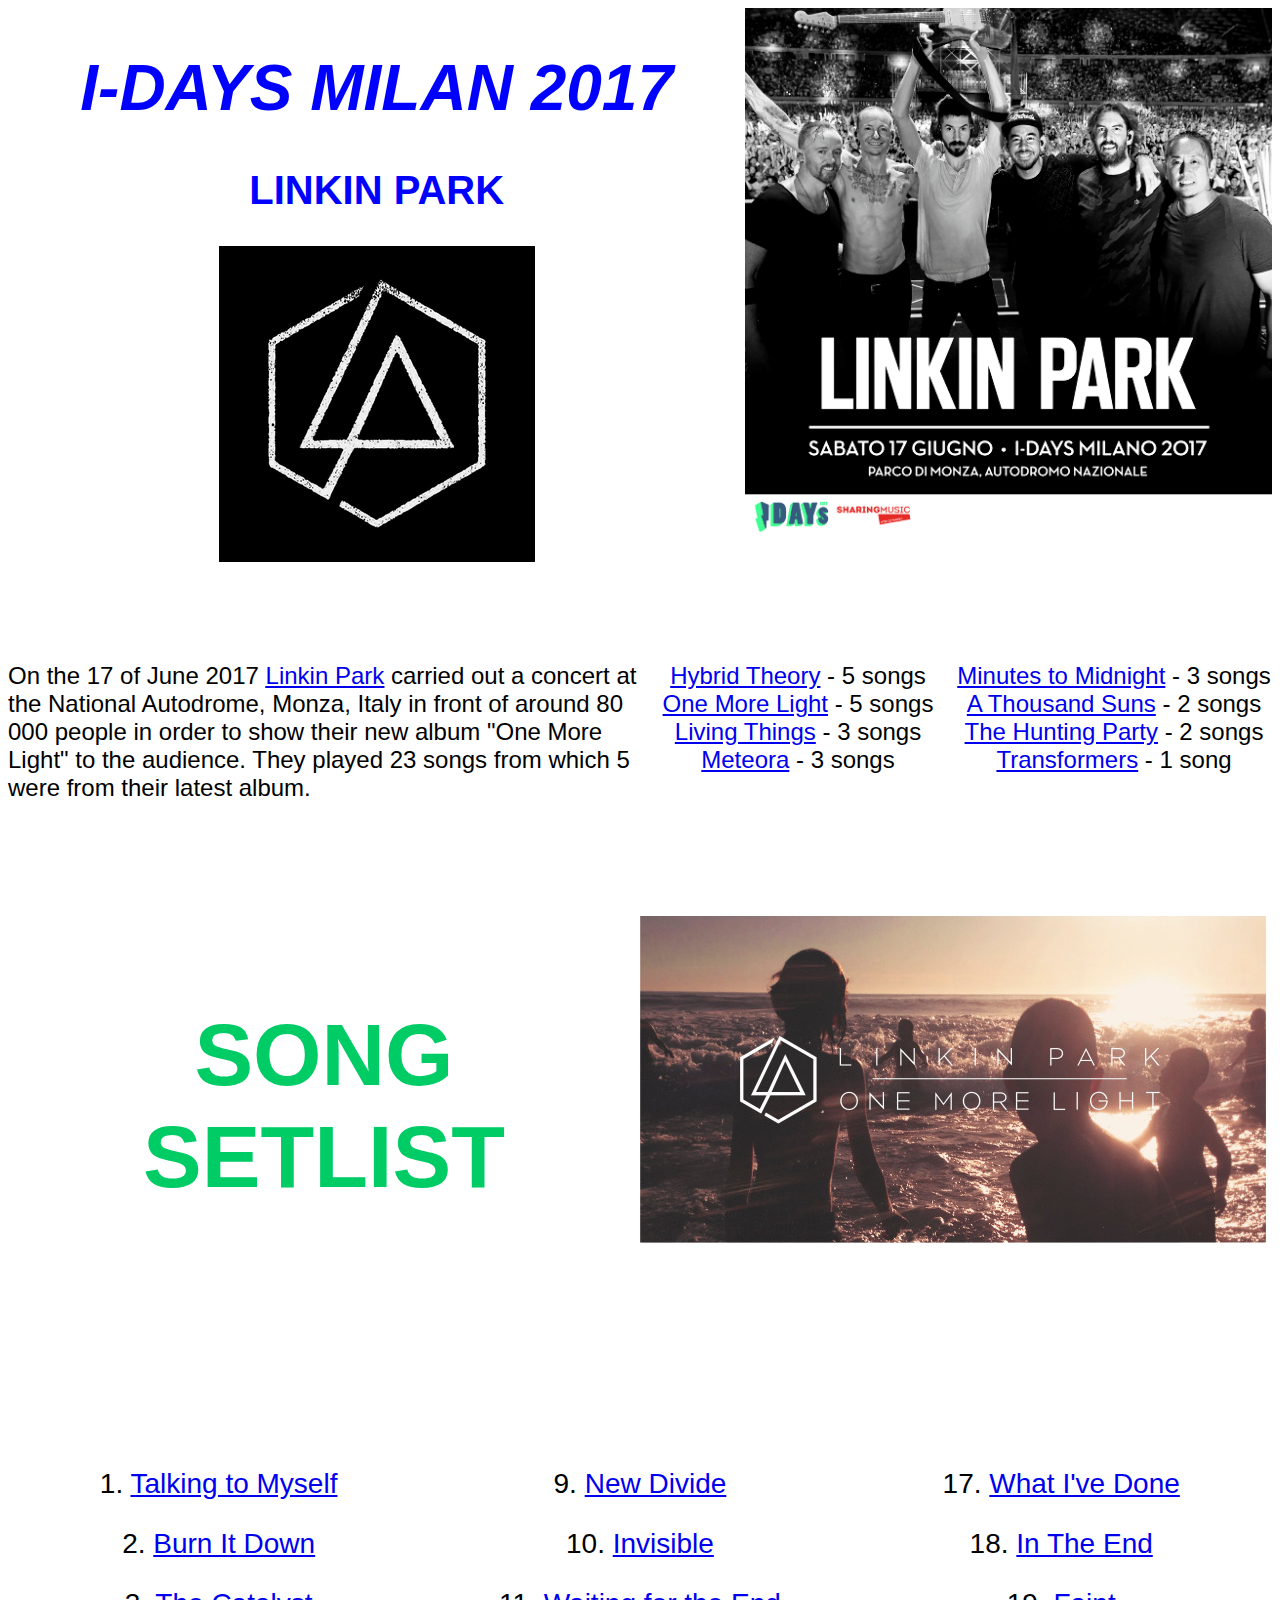
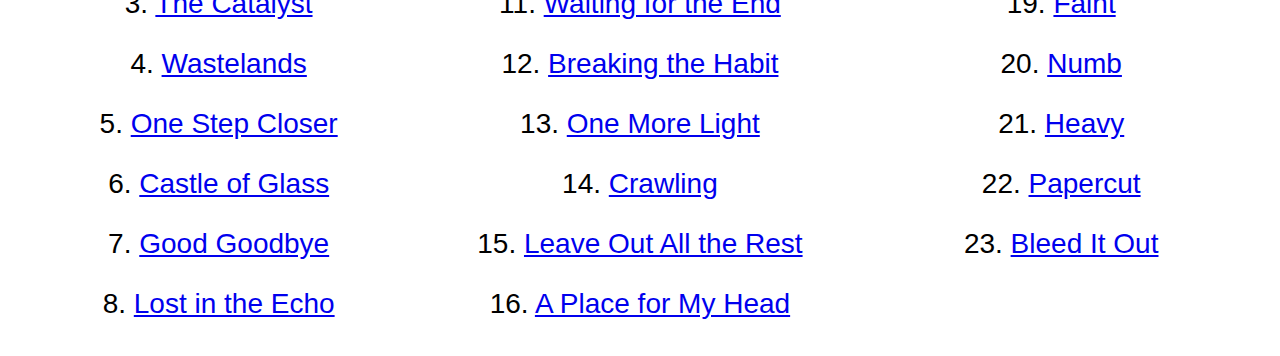
==== index.html @ 627f9f1a "Add files via upload" ====
<!DOCTYPE html>
<html>
<head>
<link rel="stylesheet" type="text/css" href="Linkin_Park.css" />
<meta name="viewport" content="width=device-width, initial-scale=1.0">
</head>
<body>
<div class="row">
<div class="col-7 col-m-12">
<h1><b><i>I-DAYS MILAN 2017</i></b></h1>
<h2>LINKIN PARK</h2>
<div id="logo">
<center><img src="Linkin_Park_2017_logo.png"></center>
</div>
</div>
<div class="col-5 col-m-12">
<center><img src="Linkin_Park_photo.png"></center>
</div>
</div>
<br><br><br><br>
<div class="row">
<div id="paragraph" class="col-6 col-m-12">
<p>
On the 17 of June 2017 <u><a href="https://en.wikipedia.org/wiki/Linkin_Park">Linkin Park</a></u> carried out a concert at the National Autodrome, Monza,  Italy in front of around 80 000 people in order to show their new album "One More Light" to the audience. They played 23 songs from which 5 were from their latest album.
</p>
</div>
<div id="statistics1" class="col-3 col-m-6">
<p>
<a href="https://www.youtube.com/watch?v=vjVkXlxsO8Q&list=PLgwUvJ_atkZIzs0-MA5KVEh9YtwdCRQ5C">Hybrid Theory</a> - 5 songs <br>
<a href="https://www.youtube.com/watch?v=FY9v147BZuE&list=PLlqZM4covn1H69IAGko-oNj0lubezFQms">One More Light</a> - 5 songs <br>
<a href="https://www.youtube.com/watch?v=co4YpHTqmfQ&list=PL3Mz0OqlDQ5EaftocSAE4r5tFYftvGJnk">Living Things</a> - 3 songs <br>
<a href="https://www.youtube.com/watch?v=U6R-twDkrcI&list=PLTHw-6_pYJCHEDyPbJFmj0QQDnTNs4hc3">Meteora</a> - 3 songs <br>
</p>
</div>
<div id="statistics2" class="col-3 col-m-6">
<p>
<a href="https://www.youtube.com/watch?v=Me7TJDHCELk&list=PLlqZM4covn1Hwm1mBboaE3m_O_A5yEqiP">Minutes to Midnight</a> - 3 songs <br>
<a href="https://www.youtube.com/watch?v=M4KSZQYmuMQ&list=PLlqZM4covn1EBdzdKnChfMmaaRFiAqt3O">A Thousand Suns</a> - 2 songs <br>
<a href="https://www.youtube.com/watch?v=ZPlUjhroNd4&list=PLlqZM4covn1FS2H7Aj1fpfj9TYQbEGq1h">The Hunting Party</a> - 2 songs <br>
<a href="https://www.youtube.com/watch?v=ysSxxIqKNN0&list=PL_39DZDgeoch-XY-6-JaKkOthyoorePVt">Transformers</a> - 1 song <br>
</p>
</div>
</div>
<br><br><br><br><br>
<div class="row">
<div id="setlist" class="col-6 col-m-12">
<p><b>SONG SETLIST</b></p>
</div>
<div id="photo_album" class="col-6 col-m-12">
<img src="Linkin_Park_album_photo2.png" />
</div>
</div>
<br><br><br><br><br><br><br><br>
<div class="row">
<div id="songs1-8" class="col-4 col-m-12">
<p>1. <a href="https://www.youtube.com/watch?v=JiCHPjrlUzk">Talking to Myself</a></p>
<p>2. <a href="https://www.youtube.com/watch?v=dxytyRy-O1k">Burn It Down</a></p>
<p>3. <a href="https://www.youtube.com/watch?v=51iquRYKPbs">The Catalyst</a></p>
<p>4. <a href="https://www.youtube.com/watch?v=h6sFG7qOd4A">Wastelands</a></p>
<p>5. <a href="https://www.youtube.com/watch?v=4qlCC1GOwFw">One Step Closer</a></p>
<p>6. <a href="https://www.youtube.com/watch?v=ScNNfyq3d_w">Castle of Glass</a></p>
<p>7. <a href="https://www.youtube.com/watch?v=phVQZrb2AdA">Good Goodbye</a></p>
<p>8. <a href="https://www.youtube.com/watch?v=co4YpHTqmfQ">Lost in the Echo</a></p>
</div>
<div id="songs9-16" class="col-4 col-m-12">
<p>9. <a href="https://www.youtube.com/watch?v=ysSxxIqKNN0">New Divide</a></p>
<p>10. <a href="https://www.youtube.com/watch?v=n9_gWiwAWrA">Invisible</a></p>
<p>11. <a href="https://www.youtube.com/watch?v=5qF_qbaWt3Q">Waiting for the End</a></p>
<p>12. <a href="https://www.youtube.com/watch?v=v2H4l9RpkwM">Breaking the Habit</a></p>
<p>13. <a href="https://www.youtube.com/watch?v=3kaUvGSLMew">One More Light</a></p>
<p>14. <a href="https://www.youtube.com/watch?v=Gd9OhYroLN0">Crawling</a></p>
<p>15. <a href="https://www.youtube.com/watch?v=yZIummTz9mM">Leave Out All the Rest</a></p>
<p>16. <a href="https://www.youtube.com/watch?v=3t2WkCudwfY">A Place for My Head</a></p>
</div>
<div id="songs17-23" class="col-4 col-m-12">
<p>17. <a href="https://www.youtube.com/watch?v=8sgycukafqQ">What I've Done</a></p>
<p>18. <a href="https://www.youtube.com/watch?v=eVTXPUF4Oz4">In The End</a></p>
<p>19. <a href="https://www.youtube.com/watch?v=LYU-8IFcDPw">Faint</a></p>
<p>20. <a href="https://www.youtube.com/watch?v=kXYiU_JCYtU">Numb</a></p>
<p>21. <a href="https://www.youtube.com/watch?v=5dmQ3QWpy1Q">Heavy</a></p>
<p>22. <a href="https://www.youtube.com/watch?v=vjVkXlxsO8Q">Papercut</a></p>
<p>23. <a href="https://www.youtube.com/watch?v=OnuuYcqhzCE">Bleed It Out</a></p>       
</div>
</div>
</body>
</html>
---- Linkin_Park.css ----
* {
box-sixing: border-box;
}
.row::after {
content: "";
clear: both;
display: table;
}
[class*="col-"] {
    float: left;
}
[class*="col-"] {
width: 100%;
}
@media only screen and (min-width: 600px) {
.col-m-1 {width: 8.33%;}
.col-m-2 {width: 16.66%;}
.col-m-3 {width: 25%;}
.col-m-4 {width: 33.33%;}
.col-m-5 {width: 41.66%;}
.col-m-6 {width: 50%;}
.col-m-7 {width: 58.33%;}
.col-m-8 {width: 66.66%;}
.col-m-9 {width: 75%;}
.col-m-10 {width: 83.33%;}
.col-m-11 {width: 91.66%;}
.col-m-12 {width: 100%;}
}
@media only screen and (min-width: 768px) {
.col-1 {width: 8.33%;}
.col-2 {width: 16.66%;}
.col-3 {width: 25%;}
.col-4 {width: 33.33%;}
.col-5 {width: 41.66%;}
.col-6 {width: 50%;}
.col-7 {width: 58.33%;}
.col-8 {width: 66.66%;}
.col-9 {width: 75%;}
.col-10 {width: 83.33%;}
.col-11 {width: 91.66%;}
.col-12 {width: 100%;}
}
html {
background-color: white;
font-family: "Comic Sans MS", cursive, sans-serif;
}
body {
background-image: url("background2.jpg"); 
}
h1 {
color: blue;
font-size: 400%;
text-align: center;
}
h2 {
color: blue;
text-align: center;
font-size: 250%;
}
img {
max-width: 100%;
height: auto;
}
.col-6#paragraph {
text-align: left;
font-size: 150%;
}
.col-3#statistics1 {
text-align: center;
font-size: 150%;
}
.col-3#statistics2 {
text-align: center;
font-size: 150%
}
.col-6#setlist {
font-size: 550%;
color: #00cc66;
text-align: center;
}
.col-6#photo_album { 
align: center;
}
.col-4#songs1-8 {
text-align: center;
font-size: 175%;
}
.col-4#songs9-16 {
text-align: center;
font-size: 175%;
}
.col-4#songs17-23 {
text-align: center;
font-size: 175%;
}
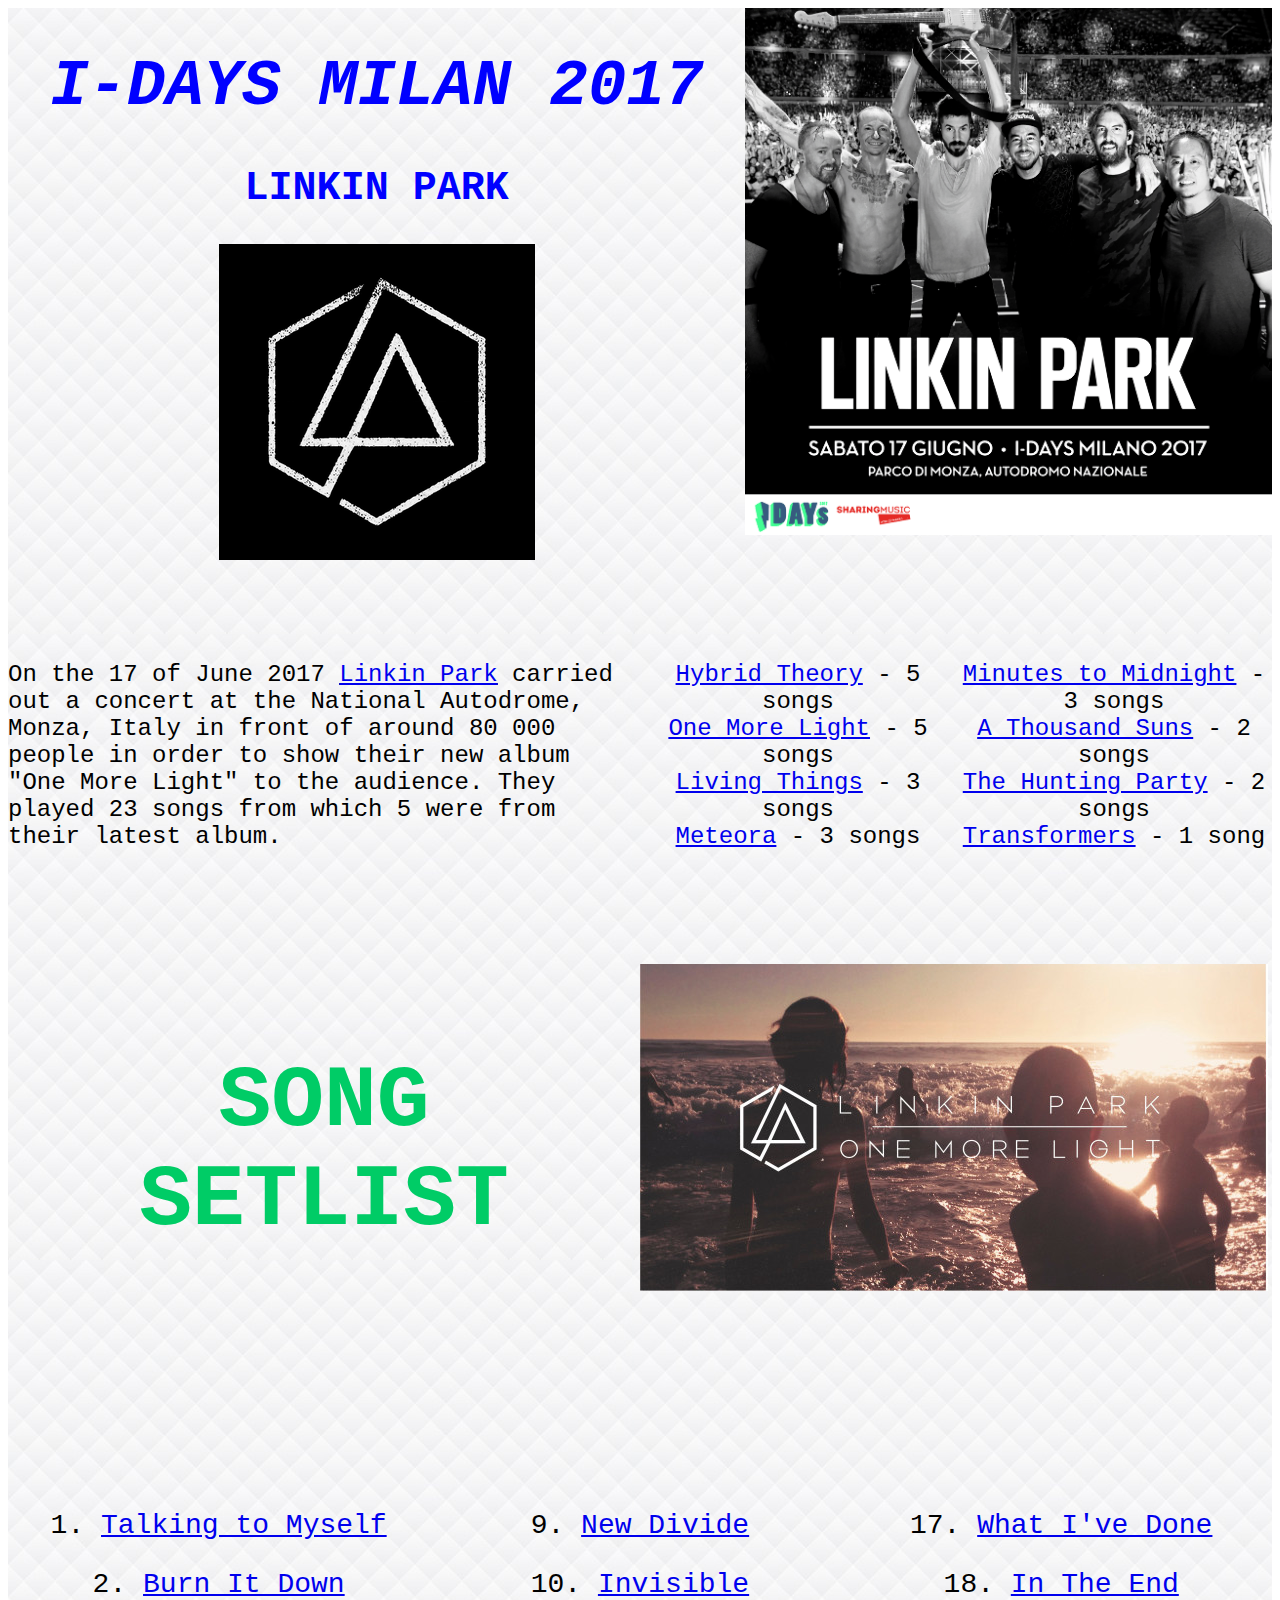
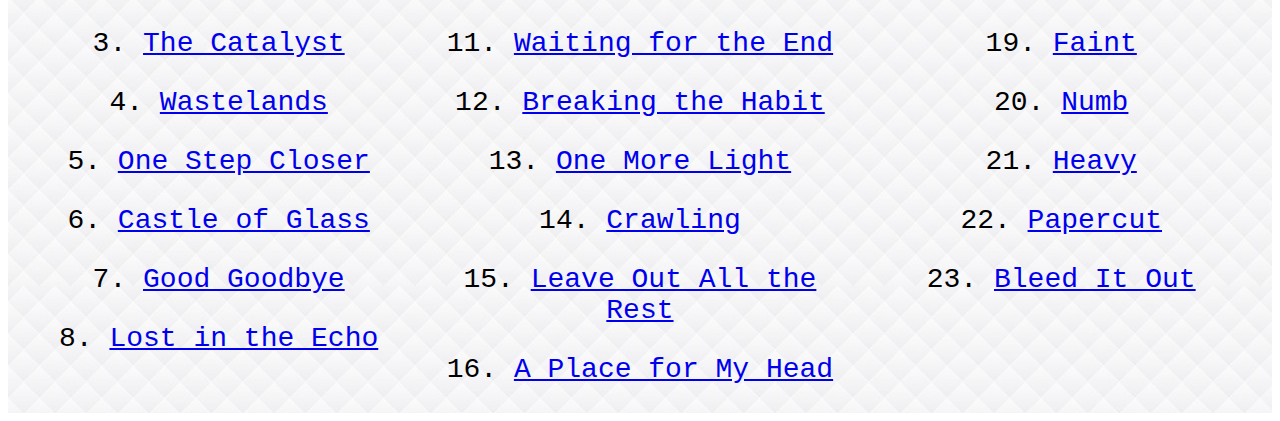
==== commit 087485e5: "Update index.html" ====
--- a/index.html
+++ b/index.html
@@ -14,7 +14,9 @@
 </div>
 </div>
 <div class="col-5 col-m-12">
+<a href="https://linkinpark.com/home">
 <center><img src="Linkin_Park_photo.png"></center>
+</a>
 </div>
 </div>
 <br><br><br><br>
--- a/Linkin_Park.css
+++ b/Linkin_Park.css
@@ -42,7 +42,7 @@
 }
 html {
 background-color: white;
-font-family: "Comic Sans MS", cursive, sans-serif;
+font-family: Rockwell, "Courier Bold", Courier, Georgia, Times, "Times New Roman", serif;
 }
 body {
 background-image: url("background2.jpg"); 
@@ -74,9 +74,12 @@
 font-size: 150%
 }
 .col-6#setlist {
-font-size: 550%;
+font-size: 350%;
 color: #00cc66;
 text-align: center;
+}
+@media(min-width: 600px) {
+.col-6#setlist {font-size: 550%;}
 }
 .col-6#photo_album { 
 align: center;
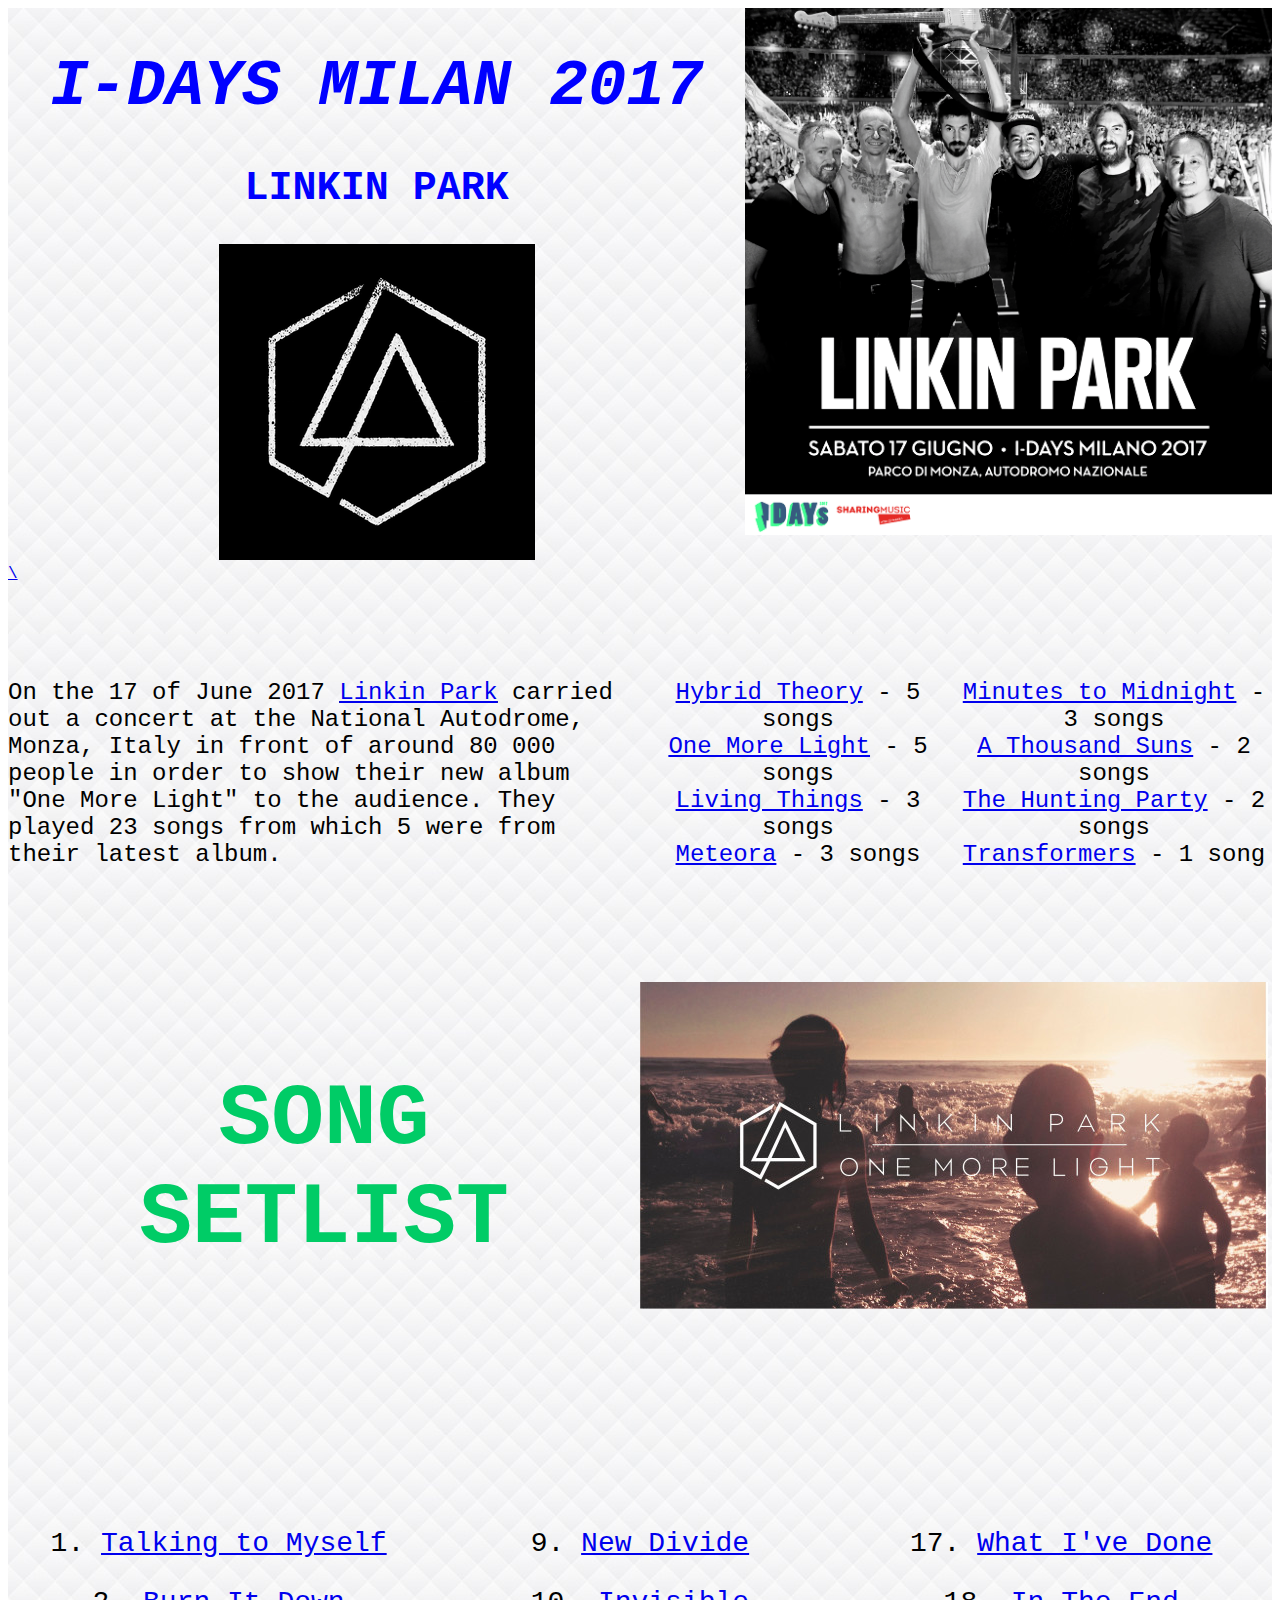
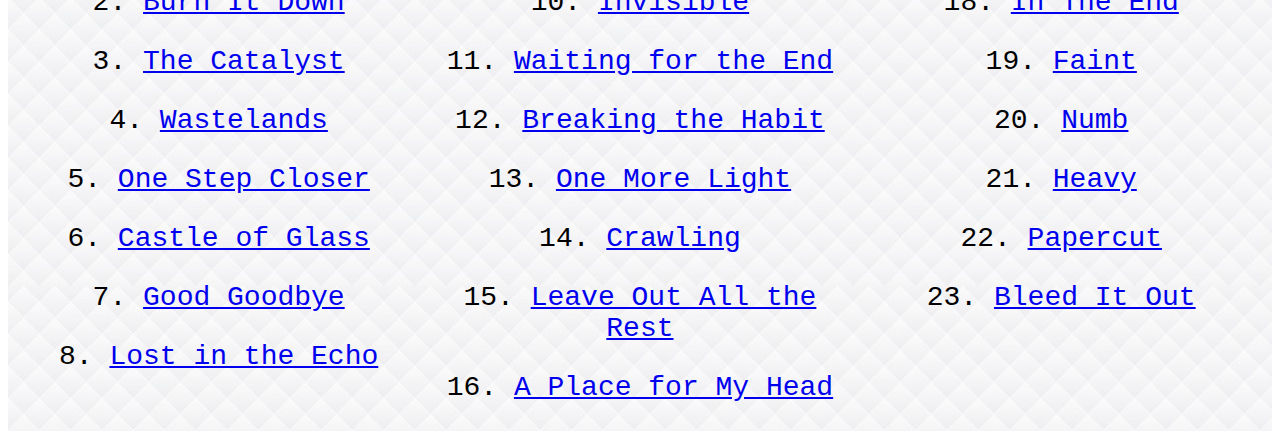
==== commit d3dec69e: "Update index.html" ====
--- a/index.html
+++ b/index.html
@@ -10,13 +10,13 @@
 <h1><b><i>I-DAYS MILAN 2017</i></b></h1>
 <h2>LINKIN PARK</h2>
 <div id="logo">
-<center><img src="Linkin_Park_2017_logo.png"></center>
+<a href="https://linkinpark.com/home">
+<center><img src="Linkin_Park_2017_logo.png"></center>\
+</a>
 </div>
 </div>
 <div class="col-5 col-m-12">
-<a href="https://linkinpark.com/home">
 <center><img src="Linkin_Park_photo.png"></center>
-</a>
 </div>
 </div>
 <br><br><br><br>
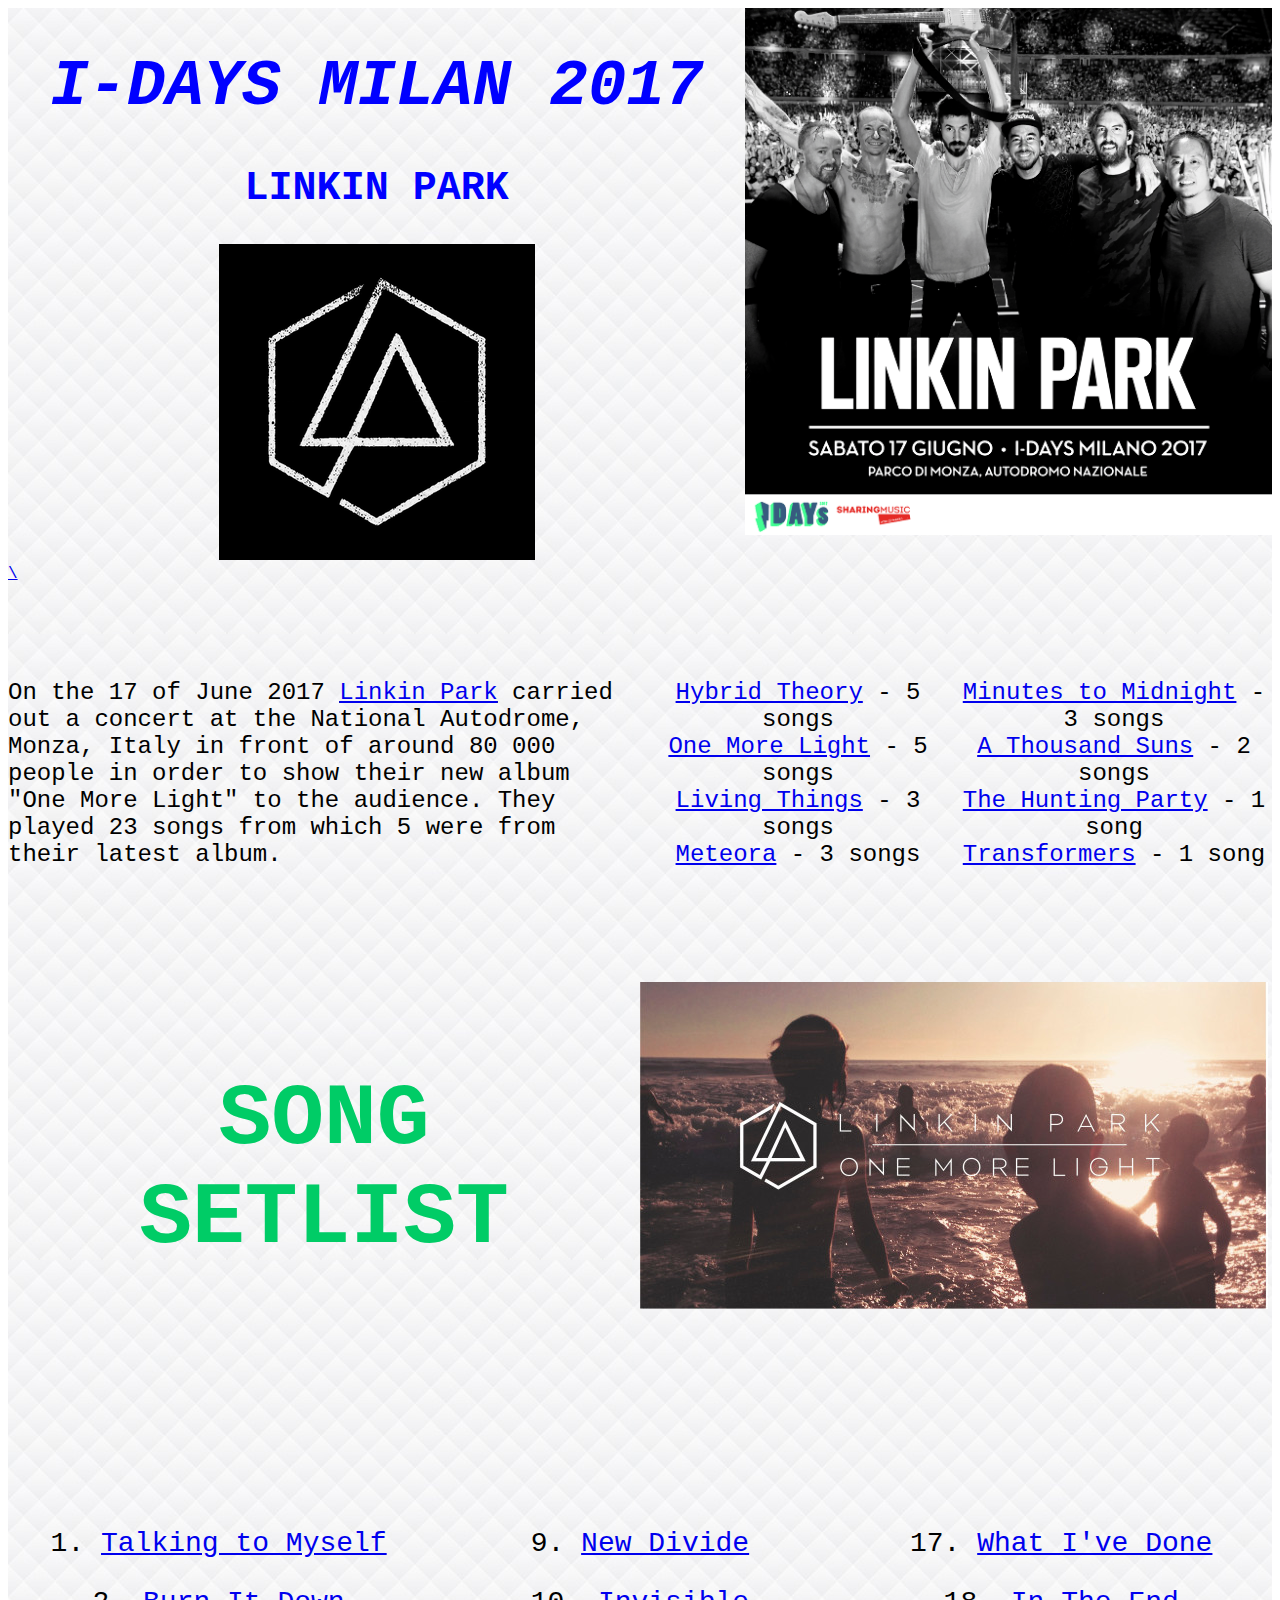
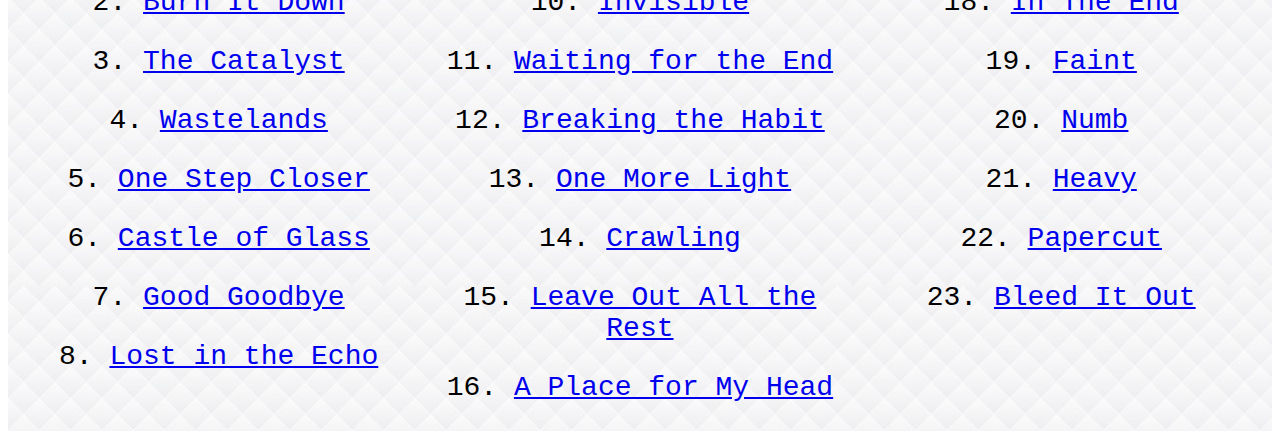
==== commit 88fe9c0b: "Update index.html" ====
--- a/index.html
+++ b/index.html
@@ -10,7 +10,7 @@
 <h1><b><i>I-DAYS MILAN 2017</i></b></h1>
 <h2>LINKIN PARK</h2>
 <div id="logo">
-<a href="https://linkinpark.com/home">
+<a href="https://linkinpark.com/home" target="_blank">
 <center><img src="Linkin_Park_2017_logo.png"></center>\
 </a>
 </div>
@@ -38,7 +38,7 @@
 <p>
 <a href="https://www.youtube.com/watch?v=Me7TJDHCELk&list=PLlqZM4covn1Hwm1mBboaE3m_O_A5yEqiP">Minutes to Midnight</a> - 3 songs <br>
 <a href="https://www.youtube.com/watch?v=M4KSZQYmuMQ&list=PLlqZM4covn1EBdzdKnChfMmaaRFiAqt3O">A Thousand Suns</a> - 2 songs <br>
-<a href="https://www.youtube.com/watch?v=ZPlUjhroNd4&list=PLlqZM4covn1FS2H7Aj1fpfj9TYQbEGq1h">The Hunting Party</a> - 2 songs <br>
+<a href="https://www.youtube.com/watch?v=ZPlUjhroNd4&list=PLlqZM4covn1FS2H7Aj1fpfj9TYQbEGq1h">The Hunting Party</a> - 1 song <br>
 <a href="https://www.youtube.com/watch?v=ysSxxIqKNN0&list=PL_39DZDgeoch-XY-6-JaKkOthyoorePVt">Transformers</a> - 1 song <br>
 </p>
 </div>
